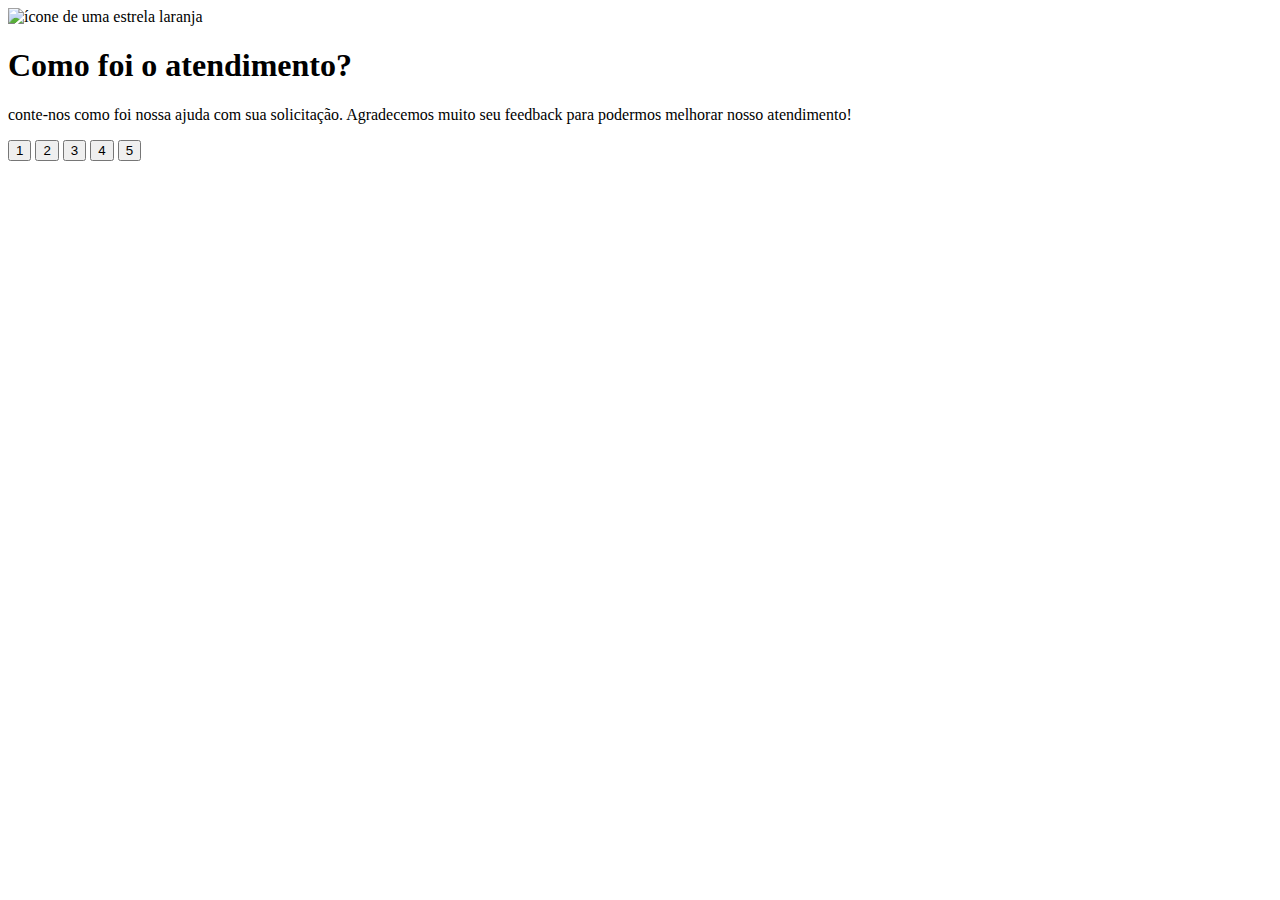
==== index.html @ a2763afc "segundo commit do html" ====
<!DOCTYPE html>
<html lang="en">
<head>
    <meta charset="UTF-8">
    <meta name="viewport" content="width=device-width, initial-scale=1.0">
    <title>Feedback</title>
</head>
<body>
    <div class="card">
        <div>
            <img src="./images/icon-star.svg" alt="ícone de uma estrela laranja">
        </div>

        <h1>Como foi o atendimento?</h1>

        <p>conte-nos como foi nossa ajuda com sua solicitação. Agradecemos muito seu feedback para podermos melhorar nosso atendimento!</p>
        
        <div>
            <button>1</button>
            <button>2</button>
            <button>3</button>
            <button>4</button>
            <button>5</button>
        </div>
    </div>
</body>
</html>
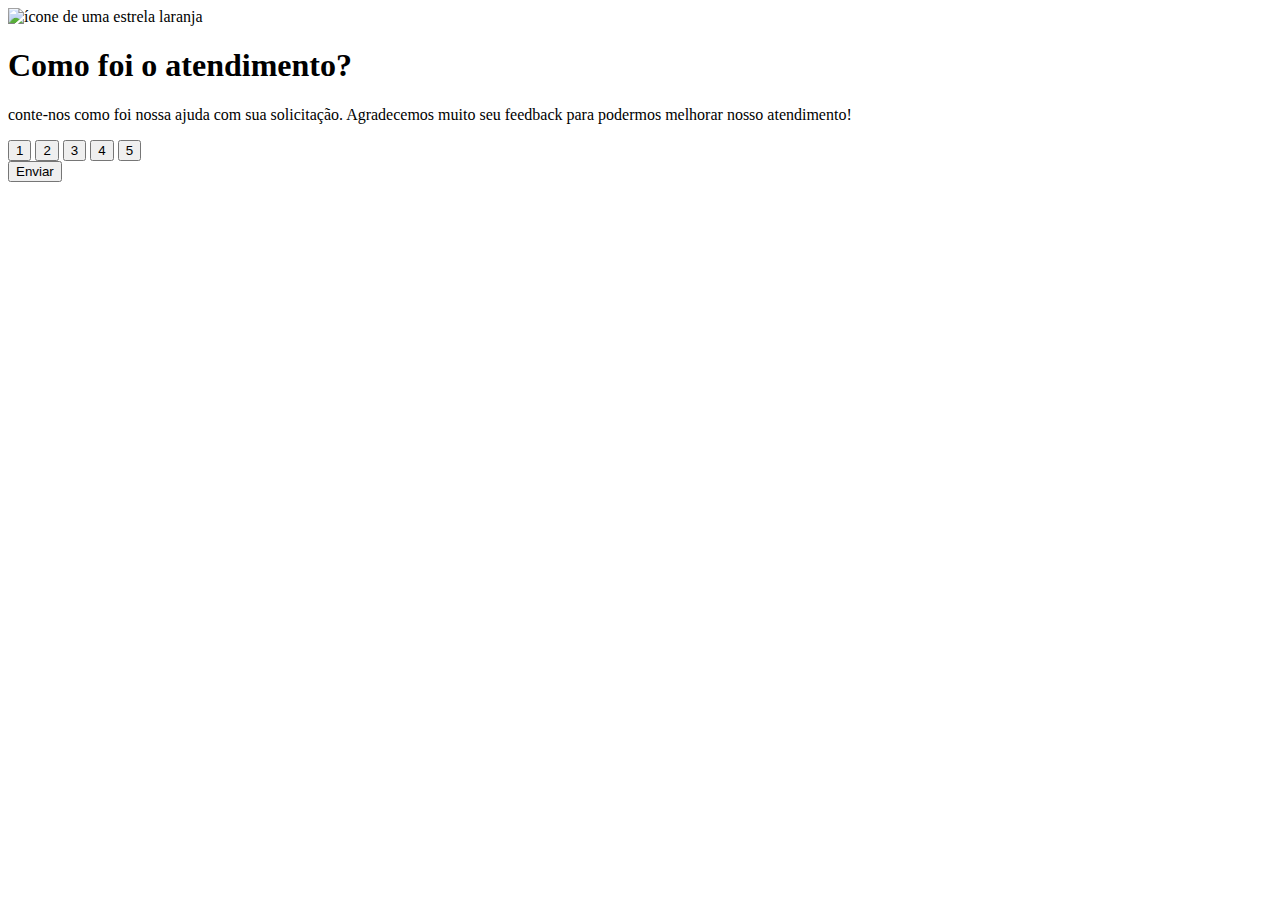
==== commit 3dd38cd2: "terceito commit do html" ====
--- a/index.html
+++ b/index.html
@@ -7,7 +7,7 @@
 </head>
 <body>
     <div class="card">
-        <div>
+        <div class="estrela">
             <img src="./images/icon-star.svg" alt="ícone de uma estrela laranja">
         </div>
 
@@ -15,13 +15,15 @@
 
         <p>conte-nos como foi nossa ajuda com sua solicitação. Agradecemos muito seu feedback para podermos melhorar nosso atendimento!</p>
         
-        <div>
+        <div class="notas">
             <button>1</button>
             <button>2</button>
             <button>3</button>
             <button>4</button>
             <button>5</button>
         </div>
+
+        <button>Enviar</button>
     </div>
 </body>
 </html>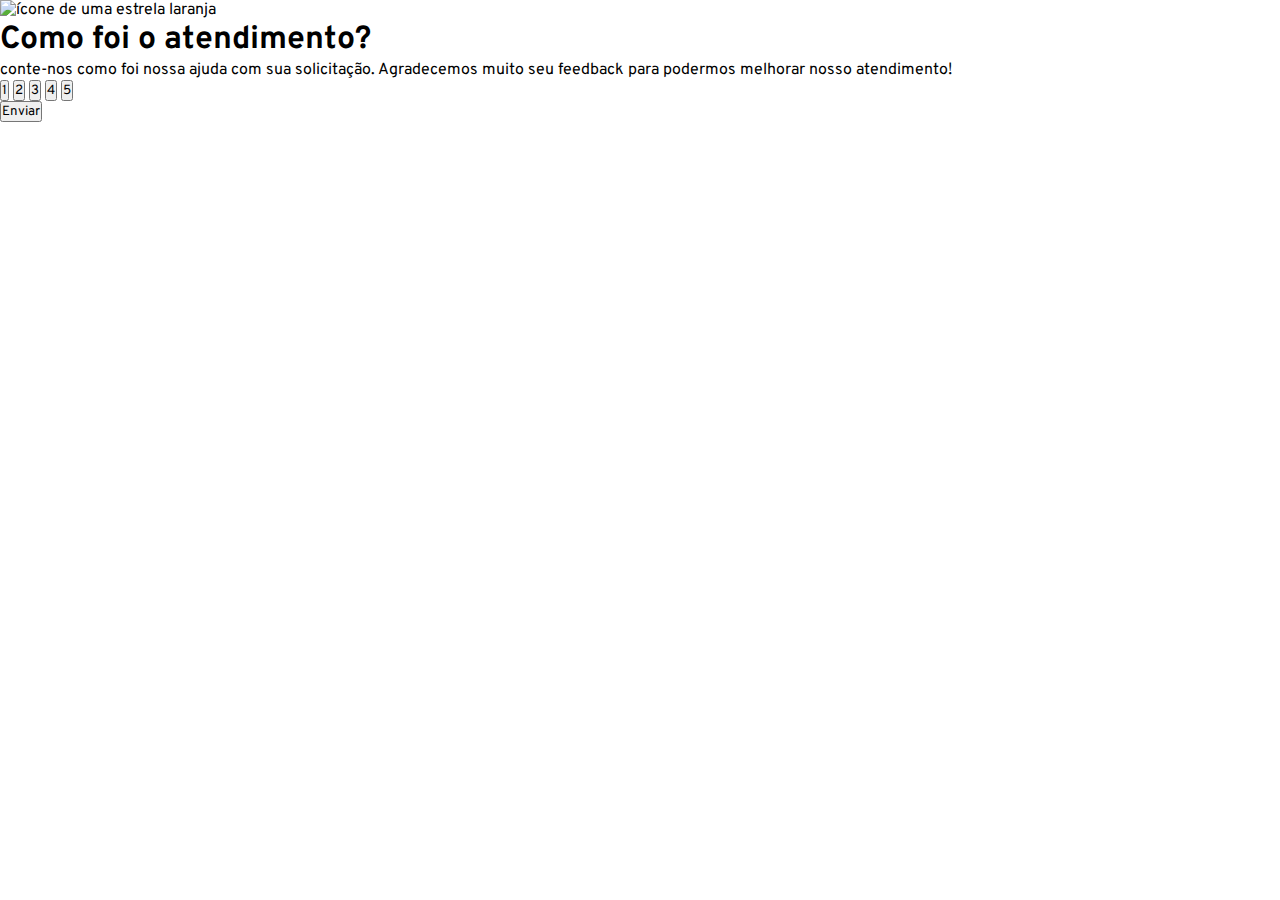
==== commit f32e3434: "quarto commit do html e primeiro do css" ====
--- a/index.html
+++ b/index.html
@@ -3,6 +3,10 @@
 <head>
     <meta charset="UTF-8">
     <meta name="viewport" content="width=device-width, initial-scale=1.0">
+    <link rel="stylesheet" href="style.css">
+    <link rel="preconnect" href="https://fonts.googleapis.com">
+    <link rel="preconnect" href="https://fonts.gstatic.com" crossorigin>
+    <link href="https://fonts.googleapis.com/css2?family=Overpass:ital,wght@0,100..900;1,100..900&display=swap" rel="stylesheet">
     <title>Feedback</title>
 </head>
 <body>
--- a/style.css
+++ b/style.css
@@ -0,0 +1,6 @@
+* {
+    margin: 0;
+    padding: 0;
+    box-sizing: border-box;
+    font-family: "Overpass", sans-serif;
+}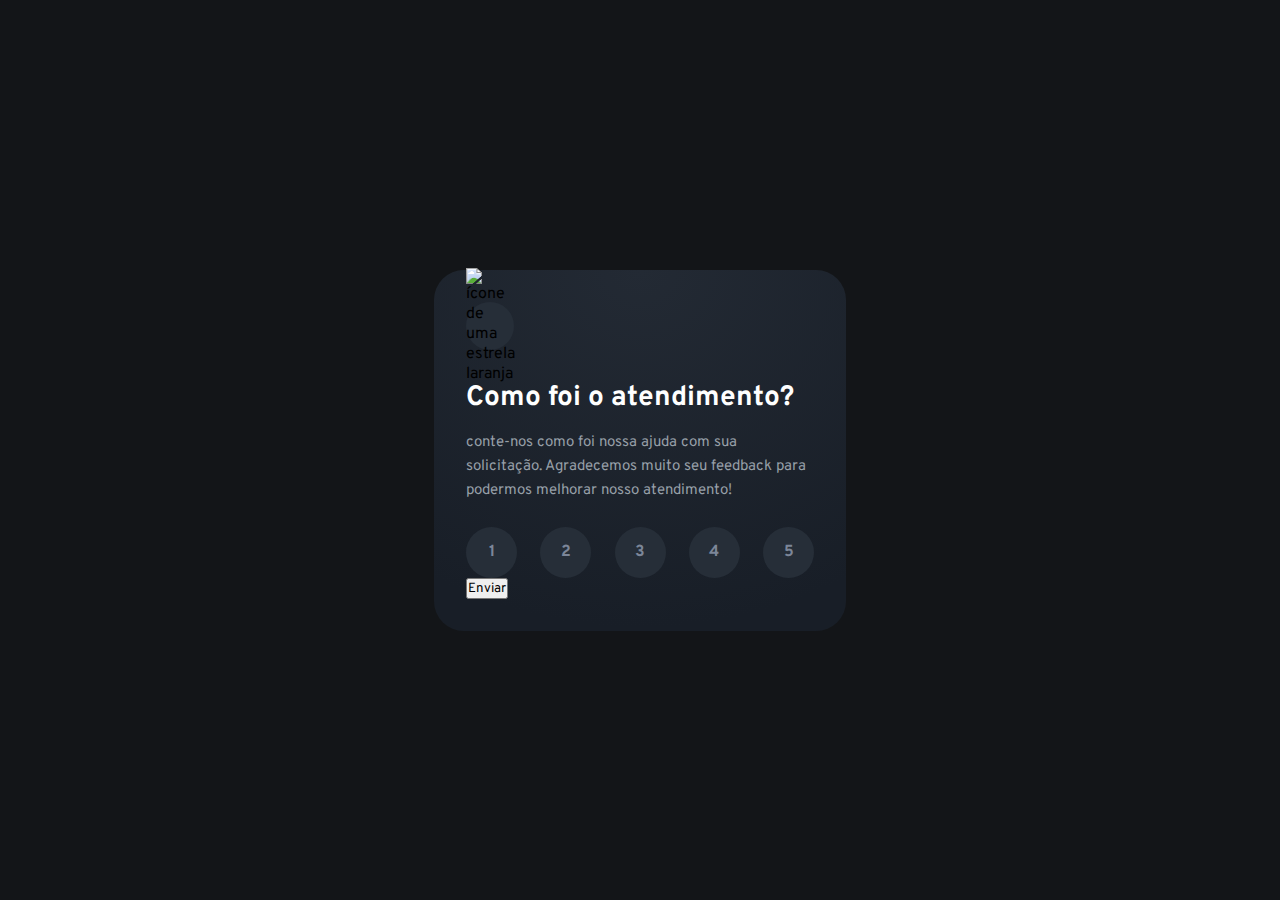
==== commit 79f28932: "quinto commit do css" ====
--- a/index.html
+++ b/index.html
@@ -19,7 +19,7 @@
 
         <p>conte-nos como foi nossa ajuda com sua solicitação. Agradecemos muito seu feedback para podermos melhorar nosso atendimento!</p>
         
-        <div class="notas">
+        <div class="botoes">
             <button>1</button>
             <button>2</button>
             <button>3</button>
--- a/style.css
+++ b/style.css
@@ -3,4 +3,78 @@
     padding: 0;
     box-sizing: border-box;
     font-family: "Overpass", sans-serif;
-}+    -webkit-font-smoothing: antialiasted;
+}
+
+:root {
+    --dark-blue: #262E38;
+    --light-grey: #969FA7;
+    --medim-grey: #7C8698;
+    --orange: #FC7614;
+    --white: #FFF;
+    --very-darck-blue: #131518;
+    --black-gradient: radial-gradient(98.96% 98.96% at 50% 0%, #232A34 0%, #181E27 100%);
+}
+
+body {
+    background-color: var(--very-darck-blue);
+    height: 100svh;
+    display: flex;
+    justify-content: center;
+    align-items: center;
+}
+
+.card{
+    background: var(--black-gradient);
+    max-width: 412px;
+    padding: 32px;
+    border-radius: 30px;
+}
+
+.estrela{
+    background-color: var(--dark-blue);
+    width: 48px;
+    height: 48px;
+
+    display: flex;
+    justify-content: center;
+    align-items: center;
+
+    border-radius: 50%;
+
+    margin-bottom: 30px;
+}
+
+.card h1{
+    color: var(--white);
+    font-size: 28px;
+    margin-bottom: 15px;
+}
+
+.card p{
+    color: var(--light-grey);
+    font-size: 15px;
+    line-height: 24px;
+    margin-bottom: 24px;
+}
+
+.botoes{
+    display: flex;
+    justify-content: space-between;
+}
+
+.botoes button{
+    width: 51px;
+    height: 51px;
+    font-size: 16px;
+    font-weight: 700;
+    line-height: 24px;
+    border-radius: 50%;
+    border: none;
+    color: var(--medim-grey);
+    background-color: var(--dark-blue);
+}
+
+.botoes button:hover{
+    
+}
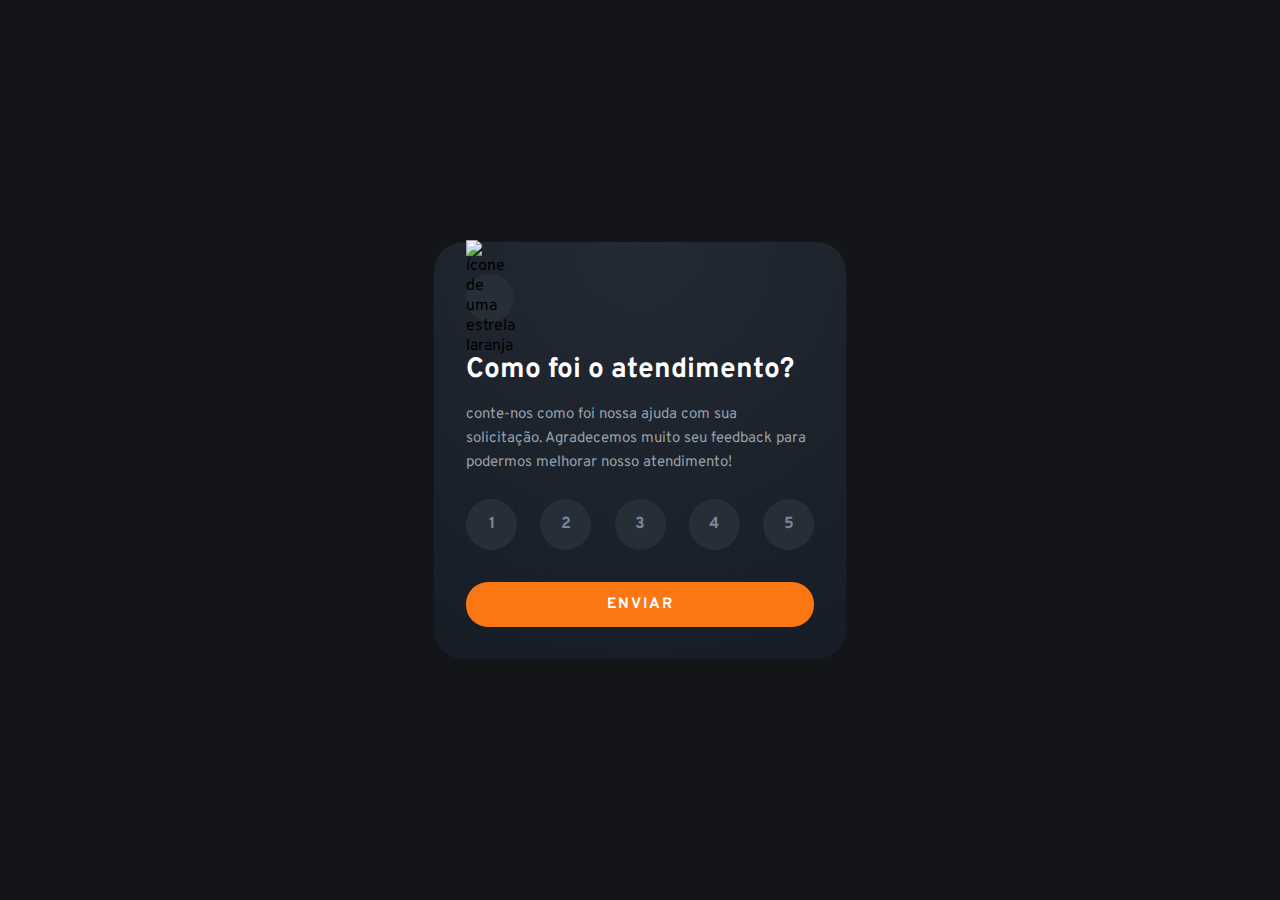
==== commit aaaa106d: "setimo commit do css e quinto do html" ====
--- a/index.html
+++ b/index.html
@@ -26,8 +26,8 @@
             <button>4</button>
             <button>5</button>
         </div>
-
-        <button>Enviar</button>
+        
+        <a href="">Enviar</a>
     </div>
 </body>
 </html>--- a/style.css
+++ b/style.css
@@ -61,6 +61,7 @@
 .botoes{
     display: flex;
     justify-content: space-between;
+    margin-bottom: 32px;
 }
 
 .botoes button{
@@ -73,8 +74,41 @@
     border: none;
     color: var(--medim-grey);
     background-color: var(--dark-blue);
+    
+    transition: all ease-in-out 0.3s;
 }
 
 .botoes button:hover{
-    
+    color: var(--white);
+    background-color: var(--orange);
+    cursor: pointer;
 }
+.botoes button:focus{
+    color: var(--white);
+    background-color: var(--light-grey);
+}
+
+.card > a{
+    display: block;
+    width: 100%;
+    padding: 13px;
+    background-color: var(--orange);
+    border: none;
+    border-radius: 22px;
+
+    font-size: 15px;
+    font-weight: 700;
+    text-transform: uppercase;
+    letter-spacing: 2px;
+    color: var(--white);
+    text-align: center;
+    text-decoration: none;
+
+    transition: all ease-in-out 0.3s;
+}
+
+.card > a:hover {
+    color: var(--orange);
+    background-color: var(--white);
+    cursor: pointer;
+}